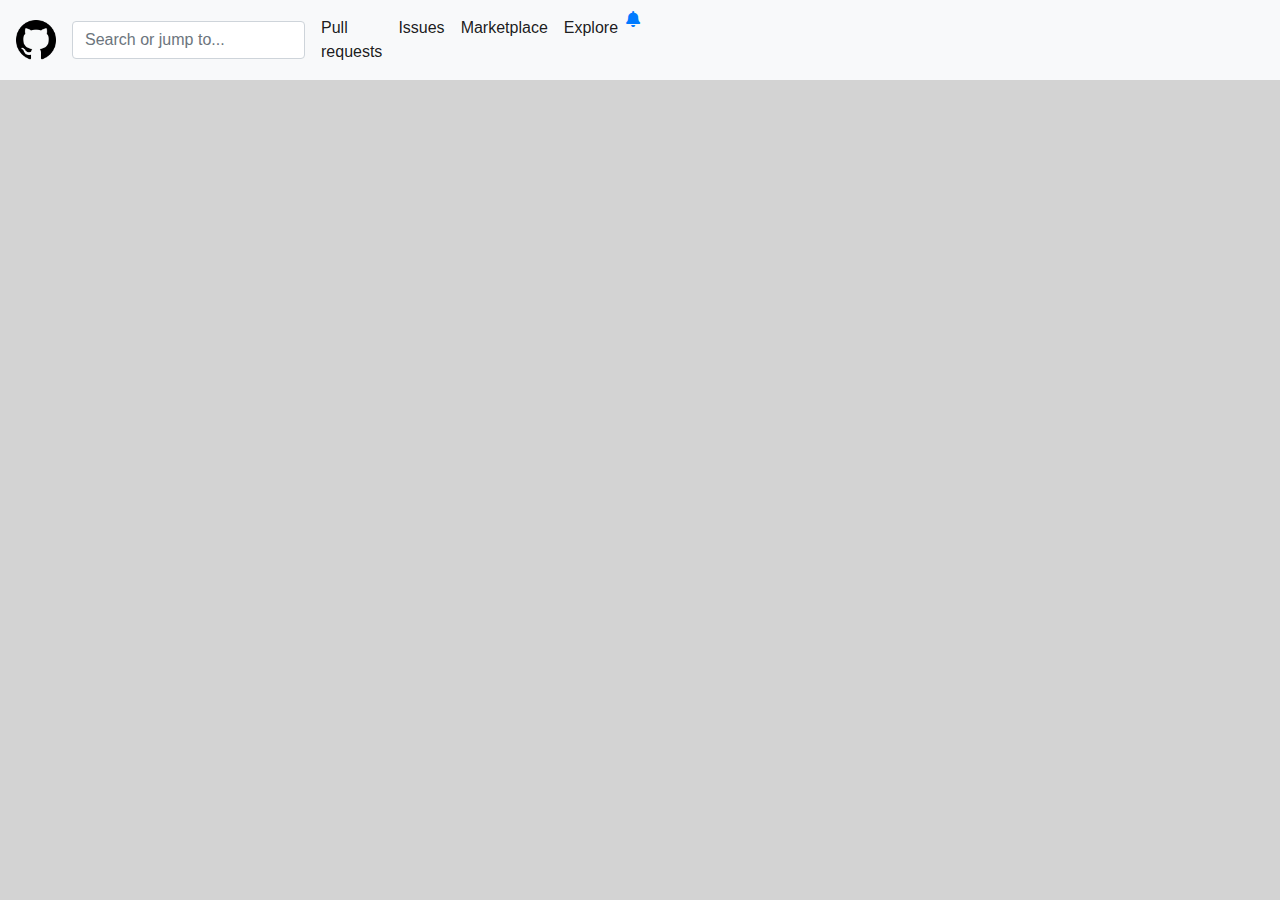
==== issues.html @ aa61867b "crete new repository page is work in progress" ====
<!DOCTYPE html>
<html>
<head>
	<meta name="viewport" content="width=device-width, initial-scale=1.0">
	<title>ISSUESPAGE</title>
	<link rel="stylesheet" type="text/css" href="css/bootstrap.min.css">
	<link rel="stylesheet" type="text/css" href="fontawesome/css/all.min.css">
	<link rel="stylesheet" type="text/css" href="css/styles.css">
</head>
<body>

  <nav class="navbar navbar-expand-lg navbar-light bg-light">
  <a class="navbar-brand" href="#"><img src="images/github-cat2.png" width="40" height="40" alt="catlogo" class="catlogo"></a>
  <button class="navbar-toggler" type="button" data-toggle="collapse" data-target="#navbarSupportedContent" aria-controls="navbarSupportedContent" aria-expanded="false" aria-label="Toggle navigation">
    <span class="navbar-toggler-icon"></span>
  </button>

  <div class="collapse navbar-collapse" id="navbarSupportedContent">
  	<form class="form-inline my-2 my-lg-0">
      <input class="form-control mr-sm-2" type="search" placeholder="Search or jump to..." aria-label="Search">
    </form>
    <ul class="navbar-nav mr-auto">
      <li class="nav-item active">
        <a class="nav-link" href="#">Pull requests <span class="sr-only">(current)</span></a>
      </li>
      <li class="nav-item active">
        <a class="nav-link" href="#">Issues <span class="sr-only">(current)</span></a>
      </li>
      <li class="nav-item active">
        <a class="nav-link" href="#">Marketplace <span class="sr-only">(current)</span></a>
      </li>
      <li class="nav-item active">
        <a class="nav-link" href="#">Explore <span class="sr-only">(current)</span></a>
      </li>


     <!--  <span class="float-center"> -->
      <a href="#"><i class="fas fa-bell notification"></i></a>
     </span>
      
      <li class="nav-item dropdown plussign">
        <a class="nav-link dropdown-toggle" href="#" id="navbarDropdown" role="button" data-toggle="dropdown" aria-haspopup="true" aria-expanded="false"><i class="fas fa-plus"></i>
        </a>
         <div class="dropdown-menu" aria-labelledby="navbarDropdown">
          <a class="dropdown-item" href="#">New repositiory</a>
          <a class="dropdown-item" href="#">Inport repositiory</a>
          <a class="dropdown-item" href="#">New gist</a>
          <a class="dropdown-item" href="#">New organisation</a>
          <a class="dropdown-item" href="#">New project</a>
        </div>
     </li>

      <li class="nav-item dropdown">
        <a class="nav-link dropdown-toggle" href="#" id="navbarDropdown" role="button" data-toggle="dropdown" aria-haspopup="true" aria-expanded="false"><img src="images/dropdownlogo.png" width="20" height="20" alt="catlogo" class="catlogo">
        </a>
        <div class="dropdown-menu" aria-labelledby="navbarDropdown">
          <a class="dropdown-item" href="#">Signed in as KMensah</a>
          <div class="dropdown-divider"></div>
          <a class="dropdown-item" href="#"><button type="button" class="btn btn-outline-secondary">Set a status</button></a>
          <div class="dropdown-divider"></div>
          <a class="dropdown-item" href="#"></a>
          <div class="dropdown-divider"></div>
          <a class="dropdown-item" href="#">Your profile</a>
          <a class="dropdown-item" href="#">Your repositories</a>
          <a class="dropdown-item" href="#">Your codespaces</a>
          <a class="dropdown-item" href="#">Your projects</a>
          <a class="dropdown-item" href="#">Your stars</a>
          <a class="dropdown-item" href="#">Your gists</a>
          <div class="dropdown-divider"></div>
          <a class="dropdown-item" href="#">Upgrade</a>
          <a class="dropdown-item" href="#">Feature preview</a>
          <a class="dropdown-item" href="#">Help</a>
          <a class="dropdown-item" href="#">Settings</a>
          <div class="dropdown-divider"></div>
          <a class="dropdown-item" href="#">Signout</a>
        </div>
      </li>
    </ul>
  </div>
  </nav>
---- css/styles.css ----
/*.catlogo {*/
	/*border-radius: 2rem;*/
	/*padding-right: 0rem;*/
/*}

.formline {
	width: 15rem;
	height: 1.9rem;
	margin-right: 68.9rem;
	margin-bottom: 2.8rem;
}
*/
body {
	background-color: lightgrey;
}
.notification {
	flex-direction: right;
}
.plussign {
	margin-left: 40rem;
}
.no-space {
	margin:0;


}
.contentmain {
	padding-top: 2.5rem;
	margin-left: 18rem;
}
.link {
	margin-left: 37rem;
}
.formline {
	width: 45rem;
	height: 0.05rem;
	background-color: grey;
	border-color: grey;
	margin-bottom: 2rem;

}
.Owner {
	margin-left: 1rem;
}
.red {
	color: red;      
}
.btn {
	width: 12rem;
	height: 2rem;
	margin-left: 1rem;
}
/*.Owner2 {
	width: 12rem;
	height: 2rem;
	margin-left: 1rem;
}*/
.Great {
	margin-left: 1rem;
}
.Optional {
	margin-left: 1rem;
}
.Description {
	width: 40rem;
	height: 2rem;
}
.formline2 {
	width: 45rem;
	height: 0.05rem;
	background-color: grey;
	border-color: grey;
	margin-bottom: 2rem;
	margin-left: 17.5rem;

}
.Initialize {
	margin-left: 18.5rem;
	margin-bottom: 0;
}
.skip {
	margin-left: 18.5rem;
	margin-top: 0;
}
.Readme {
	margin-left: 18rem;
	margin-top: 0;
}
.btn-success {
	margin-left: 18.5rem;
}
.formline3 {
	width: 60rem;
	height: 0.05rem;
	background-color: grey;
	border-color: grey;
	margin-bottom: 2rem;
	margin-left: 10rem;

}
footer{
	/*position: absolute;*/
	margin-top: 1.5rem;
	bottom: 0;
	background-color: lightgrey;
	width: 100%
	padding: 1rem;
}
.catfooter {
	margin-left: 10rem;
}
/*.size2 {
	margin-left: 25rem;
	width: 20rem;
	padding: 0;
	float: left;
}*/
/*.content1{
	flex: justify-content;
	width: 113rem;
	padding-top: 2.5rem;
	margin-right: 40rem;
}
.space-in {
	margin:0;

}*/
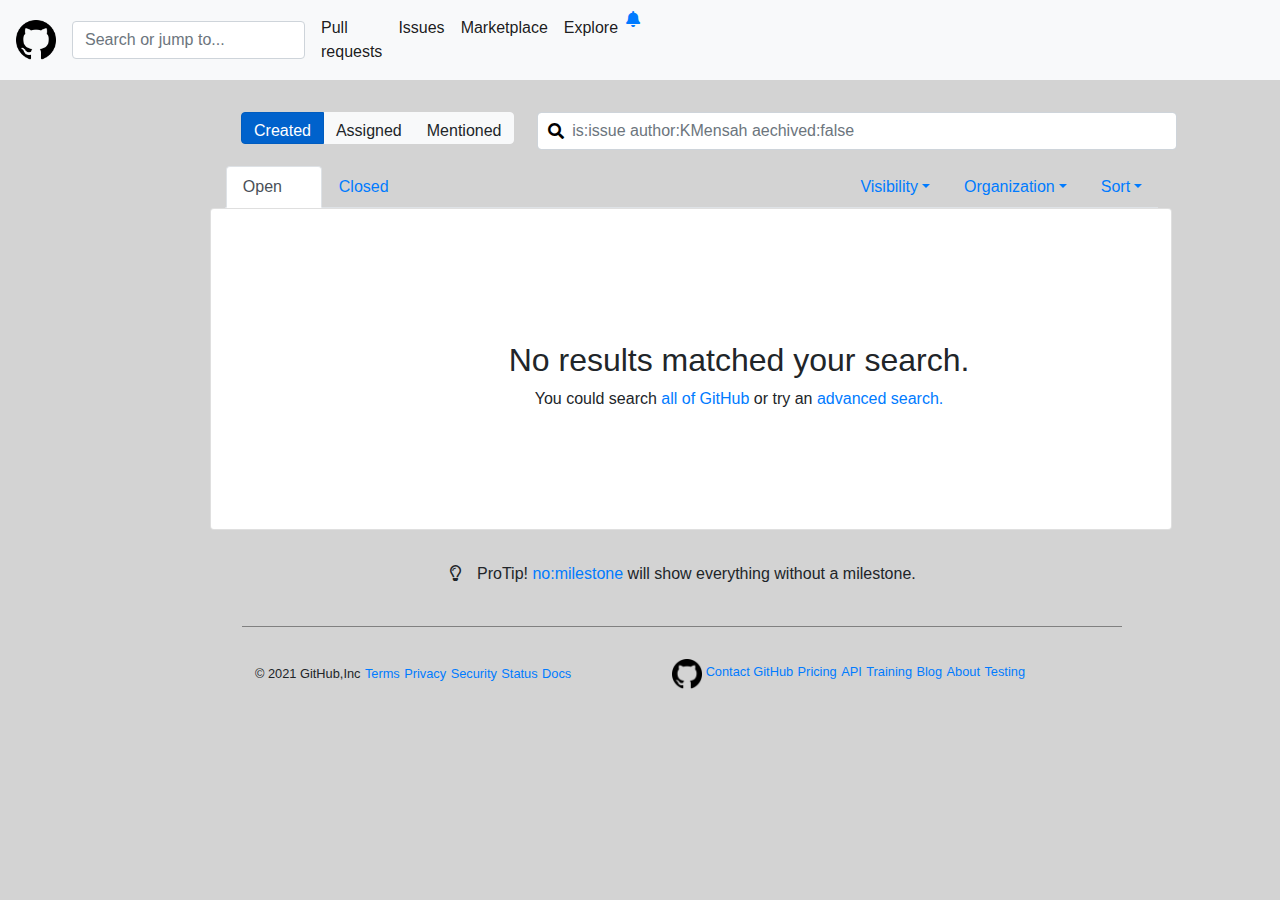
==== commit cec83b1f: "added ISSUES page of Github project. This is work in progress" ====
--- a/issues.html
+++ b/issues.html
@@ -1,11 +1,11 @@
 <!DOCTYPE html>
 <html>
 <head>
-	<meta name="viewport" content="width=device-width, initial-scale=1.0">
-	<title>ISSUESPAGE</title>
-	<link rel="stylesheet" type="text/css" href="css/bootstrap.min.css">
-	<link rel="stylesheet" type="text/css" href="fontawesome/css/all.min.css">
-	<link rel="stylesheet" type="text/css" href="css/styles.css">
+  <meta name="viewport" content="width=device-width, initial-scale=1.0">
+  <title>ISSUESPAGE</title>
+  <link rel="stylesheet" type="text/css" href="css/bootstrap.min.css">
+  <link rel="stylesheet" type="text/css" href="fontawesome/css/all.min.css">
+  <link rel="stylesheet" type="text/css" href="css/styles.css">
 </head>
 <body>
 
@@ -16,7 +16,7 @@
   </button>
 
   <div class="collapse navbar-collapse" id="navbarSupportedContent">
-  	<form class="form-inline my-2 my-lg-0">
+    <form class="form-inline my-2 my-lg-0">
       <input class="form-control mr-sm-2" type="search" placeholder="Search or jump to..." aria-label="Search">
     </form>
     <ul class="navbar-nav mr-auto">
@@ -77,4 +77,139 @@
       </li>
     </ul>
   </div>
-  </nav>+  </nav>
+  <div class="issuescontent">
+  <div class="cotainer">
+    <div class="row">
+      <div class="col6">
+        <div class="btn-group issuesbutton" role="group" aria-label="Basic example">
+  <button type="button" class="btn btn-primary active">Created</button>
+  <button type="button" class="btn btn-light">Assigned</button>
+  <button type="button" class="btn btn-light">Mentioned</button>
+     </div>
+      </div>
+      <div class="col3"></div>
+    
+    <div class="searchmain">
+      <!-- This is the actual search box -->
+    <div class="form-group">
+    <span class="fa fa-search form-control-feedback"></span>
+    <input type="text" class="form-control" placeholder="     is:issue author:KMensah aechived:false" aria-label="Input group example" aria-describedby="btnGroupAddon">
+    </div>
+   <!-- </div> -->
+    </div>
+    <div class="col3"></div>
+    </div>
+
+
+    <div class="row">
+      <div class="col8">
+        <ul class="nav nav-tabs">
+  <li class="nav-item">
+    <a class="nav-link active openlink" href="#">Open</a>
+  </li>
+  <li class="nav-item">
+    <a class="nav-link closed-link" href="#">Closed</a>
+  </li>
+  <li class="nav-item dropdown">
+    <a class="nav-link dropdown-toggle" data-toggle="dropdown" href="#" role="button" aria-haspopup="true" aria-expanded="false">Visibility</a>
+    <div class="dropdown-menu">
+      <a class="dropdown-item" href="#"><small>Repository Visibility</small></a>
+      <div class="dropdown-divider"></div>
+      <a class="dropdown-item" href="#"><small>Private repositories only</small></a>
+      <a class="dropdown-item" href="#"><small>Public repositories only</small></a>
+    </div>
+  </li>
+    <li class="nav-item dropdown">
+    <a class="nav-link dropdown-toggle" data-toggle="dropdown" href="#" role="button" aria-haspopup="true" aria-expanded="false">Organization</a>
+    <div class="dropdown-menu">
+      <a class="dropdown-item" href="#"><small>Filter by organization owner</small></a>
+      <div class="dropdown-divider"></div>
+      <!-- <a class="dropdown-item" href="#">Separated link</a> -->
+      <input class="form-control filterorganization" type="text" placeholder="Filter by organizations" aria-label="Search">
+      <a class="dropdown-item" href="#"><img src="images/dropdownlogo.png" width="20" height="20" alt="catlogo" class="catlogo"><small class="Korkoricon">KMensah</small></a>
+    </div>
+  </li>
+    <li class="nav-item dropdown">
+    <a class="nav-link dropdown-toggle sort" data-toggle="dropdown" href="#" role="button" aria-haspopup="true" aria-expanded="false">Sort</a>
+    <div class="dropdown-menu">
+      <a class="dropdown-item" href="#"><small>Sort by:</small></a>
+      <div class="dropdown-divider"></div>
+      <a class="dropdown-item" href="#"><small>Oldest</small></a>
+      <a class="dropdown-item" href="#"><small>Most commented</small></a>
+      <a class="dropdown-item" href="#"><small>Least commented</small></a>
+      <a class="dropdown-item" href="#"><small>Recently updated</small></a>
+      <a class="dropdown-item" href="#"><small>Least recently updated</small></a>
+      <div class="dropdown-divider"></div>
+      <a class="dropdown-item" href="#"><small>Most reactions</small></a>
+      <a class="dropdown-item" href="#"><small><i class="fas fa-smile-beam"></i></small></a>
+      <a class="dropdown-item" href="#"><small><i class="far fa-grin-beam"></i></small></a>
+      <a class="dropdown-item" href="#"><small><i class="fas fa-thumbs-up"></i></small></a>
+
+    </div>
+    </ul>
+    </div>
+    <div class="col4"></div>
+
+      <div class="row">
+        <div class="col7">
+          <div class="card">
+  <div class="card-body">
+    <h2 class="text-center noresults">No results matched your search.</h2>
+    <p class="text-center">You could search <a href="3">all of GitHub</a> or try an <a href="#">advanced search.</a></p>
+  </div>
+</div>
+ </div>
+        <div class="col5"></div>
+      </div>
+
+      <div class="row">
+        <div class="col8">
+          <p class="Protip"> <i class="far fa-lightbulb"></i>ProTip! <a href="#">no:milestone</a> will show everything without a milestone.</p>
+        </div>
+        <div class="col4"></div>
+      </div>
+    </div>
+
+<br>
+<div class="formline5">
+  <div class="row">
+    <div class="col8">
+      <hr>
+    </div>
+  </div>
+  </div>
+<footer class="footer-align">
+      <div class="container">
+        <span class="textcolor"><small>&#169 2021 GitHub,Inc</small></span>
+        <a href="#"><small>Terms</small></a>
+      <a href="#"><small>Privacy</small></a>
+      <a href="#"><small>Security</small></a>
+      <a href="#"><small>Status</small></a>
+      <a href="#"><small>Docs</small></a>
+      <img src="images/github-cat2.png" width="30" height="30" class="catfooter1">
+  <span class="float-right">
+        <a href="#"><small>Contact GitHub</small></a>
+      <a href="#"><small>Pricing</small></a>
+      <a href="#"><small>API</small></a>
+      <a href="#"><small>Training</small></a>
+      <a href="#"><small>Blog</small></a>
+      <a href="#"><small>About</small></a>
+      <a href="#"><small>Testing</small></a>
+</span>
+      </div>
+ </footer>  
+  </div>
+  </div>
+
+  </div>
+
+   
+
+<!-- </div>
+</div> -->
+
+<script type="text/javascript" src="js/jquery-3.6.0.min.js"></script>
+<script type="text/javascript" src="js/bootstrap.bundle.min.js"></script>
+</body>
+</html>--- a/css/styles.css
+++ b/css/styles.css
@@ -1,15 +1,4 @@
-/*.catlogo {*/
-	/*border-radius: 2rem;*/
-	/*padding-right: 0rem;*/
-/*}
-
-.formline {
-	width: 15rem;
-	height: 1.9rem;
-	margin-right: 68.9rem;
-	margin-bottom: 2.8rem;
-}
-*/
+
 body {
 	background-color: lightgrey;
 }
@@ -109,19 +98,110 @@
 .catfooter {
 	margin-left: 10rem;
 }
-/*.size2 {
-	margin-left: 25rem;
-	width: 20rem;
-	padding: 0;
-	float: left;
+/*#############ISSUES PAGE CSS#############*/
+
+.issuescontent {
+	padding-top: 2rem;
+	margin-left: 15rem;
+}
+
+.issuesbutton {
+	margin-right: 5rem;
+	border-radius: 1rem;
+	width: 10rem;
+	height: 2rem;
+
+}
+
+.issuesinput {
+	margin-left: 5rem;
+
+}
+.searchmain {
+	width: 40rem;
+	margin-left: 4.5rem;
+}
+
+/*.searchbox {
+	padding-left: 1.4rem;
 }*/
-/*.content1{
-	flex: justify-content;
-	width: 113rem;
-	padding-top: 2.5rem;
-	margin-right: 40rem;
-}
-.space-in {
-	margin:0;
-
-}*/+.form-control-feedback {
+	position: absolute;
+    z-index: 2;
+    display: block;
+    width: 2.375rem;
+    height: 2.375rem;
+    line-height: 2.375rem;
+    text-align: center;
+    pointer-events: none;
+    color: black;
+}
+.closed-link {
+	margin-right: 27.6rem;
+	width: 5rem;
+}
+.openlink {
+	margin-left: 0.05rem;
+	width: 6rem;
+}
+.filterorganization {
+	width: 12rem;
+	margin-left: 0.7rem;
+}
+.Korkoricon {
+	margin-left: 1rem;
+	font-weight: bold;
+}
+
+.sort {
+	padding-right: 0.9rem;
+}
+.card-body {
+	margin-left: 7rem;
+	margin-right: 2rem;
+	width: 51rem;
+	height: 20rem;
+	padding-right: 3rem;
+	padding-left: 4rem;
+
+}
+.noresults {
+	padding-top: 7rem;
+}
+.Protip {
+	margin-top: 2rem;
+	margin-left: 15rem;
+	text-align: center;
+}
+.fa-lightbulb {
+	margin-right: 1rem;
+}
+.formline4 {
+	width: 60rem;
+	height: 0.05rem;
+	background-color: grey;
+	border-color: grey;
+	margin-bottom: 2rem;
+	margin-left: 1rem;
+}
+.footer-align {
+	/*position: absolute;*/
+	margin-top: 1.5rem;
+	bottom: 0;
+	background-color: lightgrey;
+	width: 100%
+	padding: 1rem;
+	margin-right: 15rem;
+}
+.formline5 {
+	width: 55rem;
+	height: 0.05rem;
+	background-color: grey;
+	border-color: grey;
+	margin-bottom: 2rem;
+	margin-left: 0.1rem;
+	margin-right: 5rem;
+}
+.catfooter1 {
+	margin-left: 6rem;
+}
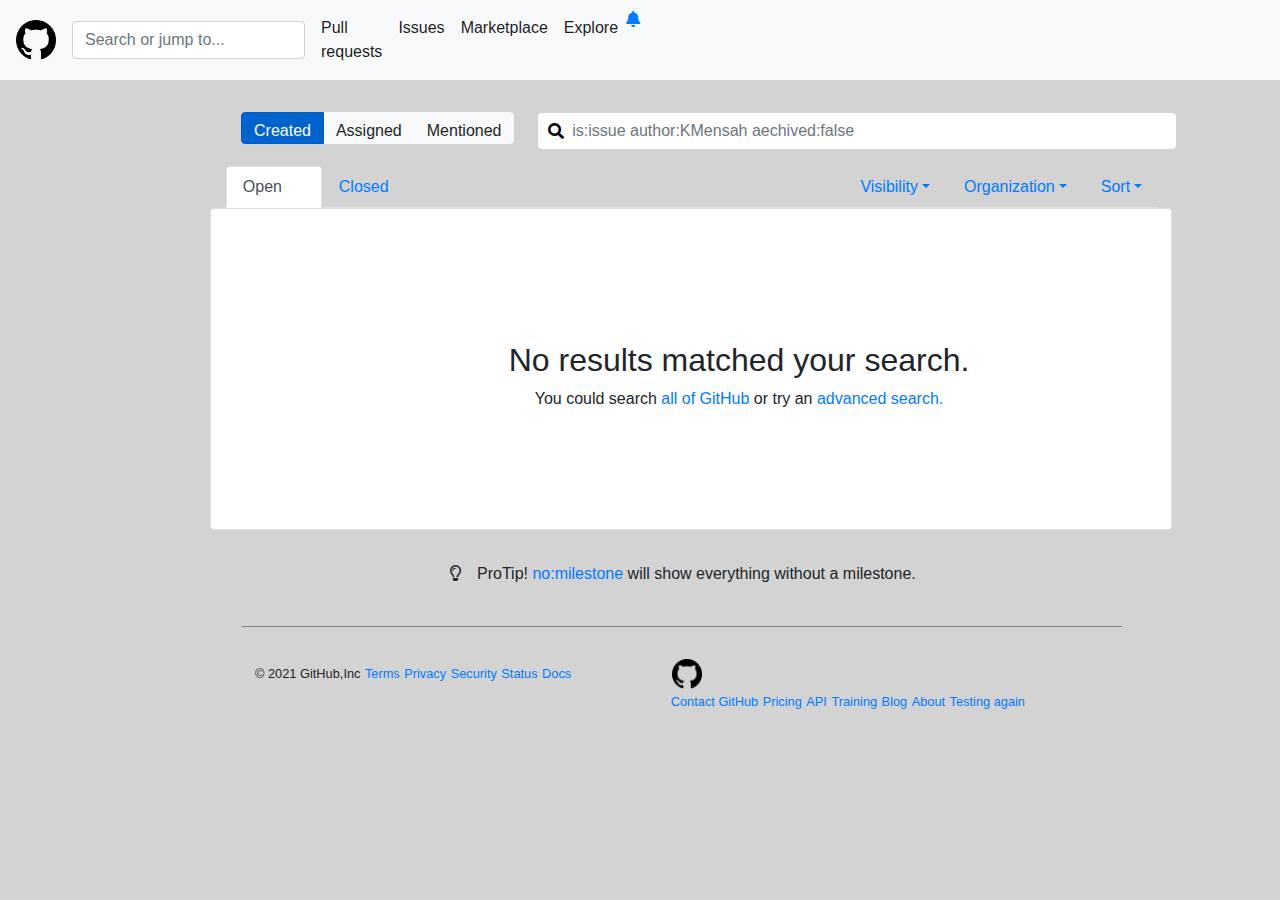
==== commit ef8efe6e: "testing" ====
--- a/issues.html
+++ b/issues.html
@@ -195,7 +195,7 @@
       <a href="#"><small>Training</small></a>
       <a href="#"><small>Blog</small></a>
       <a href="#"><small>About</small></a>
-      <a href="#"><small>Testing</small></a>
+      <a href="#"><small>Testing again</small></a>
 </span>
       </div>
  </footer>  
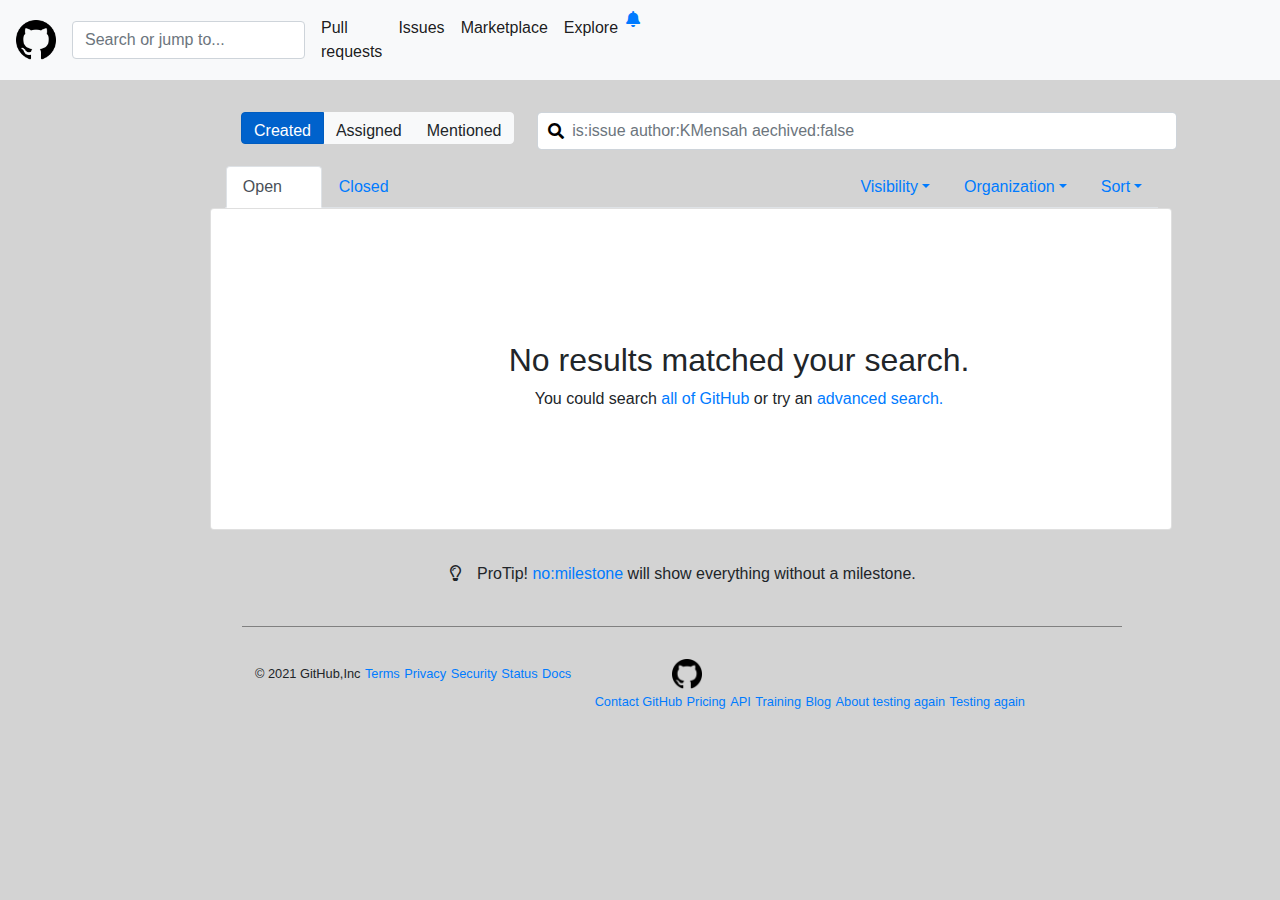
==== commit 6a01feb7: "testing" ====
--- a/issues.html
+++ b/issues.html
@@ -194,7 +194,7 @@
       <a href="#"><small>API</small></a>
       <a href="#"><small>Training</small></a>
       <a href="#"><small>Blog</small></a>
-      <a href="#"><small>About</small></a>
+      <a href="#"><small>About testing again</small></a>
       <a href="#"><small>Testing again</small></a>
 </span>
       </div>
